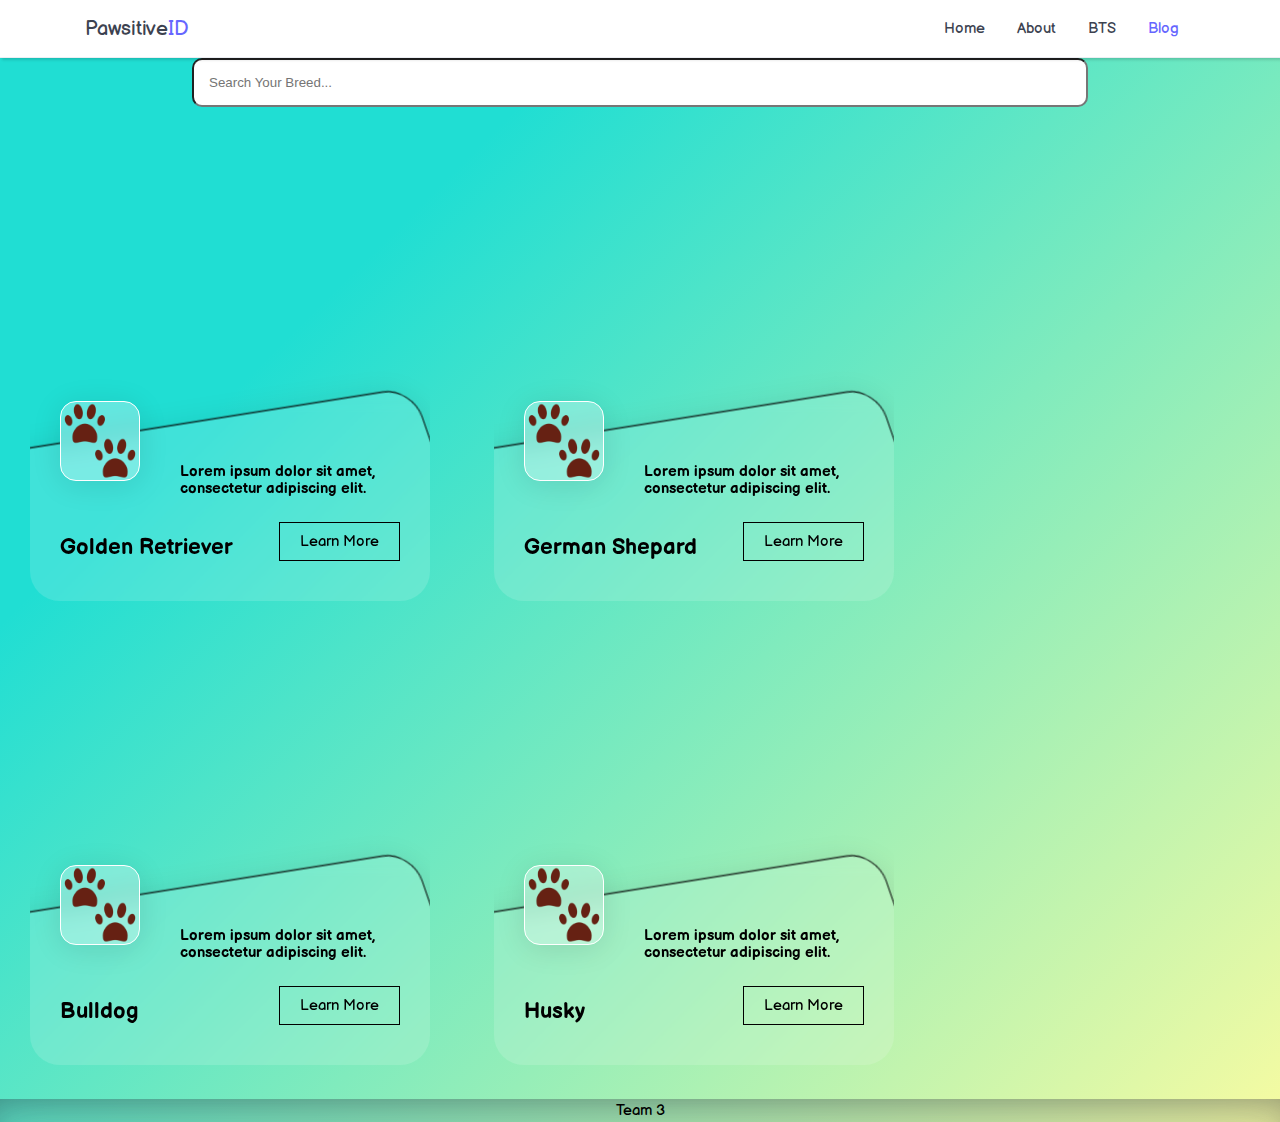
==== blog.html @ 27e43dbf "added favicons and blog page" ====
<!DOCTYPE html>
<html lang="en">

<head>
    <meta charset="UTF-8">
    <meta name="viewport" content="width=device-width, initial-scale=1.0">
    <title>Pawsitive ID</title>

    <!-- =================== FAVICON ==================== -->
    <link rel="apple-touch-icon" sizes="180x180" href="assets/images/favicon/apple-touch-icon.png">
    <link rel="icon" type="image/png" sizes="32x32" href="assets/images/favicon/favicon-32x32.png">
    <link rel="icon" type="image/png" sizes="16x16" href="assets/images/favicon/favicon-16x16.png">
    <link rel="icon" type="android-chrome" sizes="16x16" href="assets/images/favicon/android-chrome-512x512.png">
    <link rel="icon" type="android-chrome" sizes="16x16" href="assets/images/favicon/android-chrome-192x192.png">
    <link rel="manifest" href="assets/images/favicon/site.webmanifest">

    <!-- =================== STYLE SHEET ================== -->
    <link rel="stylesheet" href="main.css">

    <!--==================== UNICONS ====================-->
    <link rel="stylesheet" href="https://unicons.iconscout.com/release/v4.0.8/css/line.css">
    <link rel="stylesheet" href="https://cdnjs.cloudflare.com/ajax/libs/font-awesome/6.4.0/css/all.min.css">
</head>

<body>
    <!--=================== NAVBAR =====================-->
    <nav class="navbar">
        <div class="nav__container">

            <div class="navbar__header">
                <a href="index.html">
                    <h4>Pawsitive<span>ID</span></h4>
                </a>
            </div>

            <div class="navbar__menu" id="open__navbar1">
                <ul class="navbar__nav">
                    <li class="nav__btn"><a href="index.html">Home</a></li>
                    <li class="nav__btn"><a href="about.html">About</a></li>
                    <li class="nav__btn"><a href="bts.html">BTS</a></li>
                    <li class="nav__btn active"><a href="blog.html">Blog</a></li>
                </ul>
            </div>
        </div>
    </nav>


    <!-- ===================== BLOG SECTION ======================= -->
    <div class="blog__container">

        <input type="text" id="searchInput" name="search" placeholder="Search Your Breed...">

        <div class="dog__breeds">

            <div class="blog__dog">
                <img class="dog__profile__img" src="assets/images/home_upload_bg.png" alt="">
                <div class="dog__description__bk"></div>
                <div class="dog__logo">
                    <img src="assets/images/favicon/android-chrome-192x192.png" alt="">
                </div>
                <div class="dog__description">
                    <p>Lorem ipsum dolor sit amet, consectetur adipiscing elit.</p>
                </div>
                <div>
                    <h2 class="dog__name">Golden Retriever</h2>
                </div>
                <div class="btn__dog">
                    <a class="dog__btn" href="#">Learn More</a>
                </div>
            </div>

            <div class="blog__dog">
                <img class="dog__profile__img" src="assets/images/home_dog.png" alt="">
                <div class="dog__description__bk"></div>
                <div class="dog__logo">
                    <img src="assets/images/favicon/android-chrome-192x192.png" alt="">
                </div>
                <div class="dog__description">
                    <p>Lorem ipsum dolor sit amet, consectetur adipiscing elit.</p>
                </div>
                <div>
                    <h2 class="dog__name">German Shepard</h2>
                </div>
                <div class="btn__dog">
                    <a class="dog__btn" href="#">Learn More</a>
                </div>
            </div>

            <div class="blog__dog">
                <img class="dog__profile__img" src="assets/images/home_upload_bg.png" alt="">
                <div class="dog__description__bk"></div>
                <div class="dog__logo">
                    <img src="assets/images/favicon/android-chrome-192x192.png" alt="">
                </div>
                <div class="dog__description">
                    <p>Lorem ipsum dolor sit amet, consectetur adipiscing elit.</p>
                </div>
                <div>
                    <h2 class="dog__name">Bulldog</h2>
                </div>
                <div class="btn__dog">
                    <a class="dog__btn" href="#">Learn More</a>
                </div>
            </div>

            <div class="blog__dog">
                <img class="dog__profile__img" src="assets/images/home_dog.png" alt="">
                <div class="dog__description__bk"></div>
                <div class="dog__logo">
                    <img src="assets/images/favicon/android-chrome-192x192.png" alt="">
                </div>
                <div class="dog__description">
                    <p>Lorem ipsum dolor sit amet, consectetur adipiscing elit.</p>
                </div>
                <div>
                    <h2 class="dog__name">Husky</h2>
                </div>
                <div class="btn__dog">
                    <a class="dog__btn" href="#">Learn More</a>
                </div>
            </div>
            
        </div>

    </div>


    <!-- ===================== FOOTER ============================= -->
    <footer>
        <p>Team 3</p>
    </footer>

    <!-- ============== MAIN JS =============== -->
    <script src="main.js"></script>
</body>

</html>
---- main.css ----
@import url('https://fonts.googleapis.com/css2?family=Balsamiq+Sans:ital,wght@0,400;0,700;1,400;1,700&display=swap');


* {
    box-sizing: border-box;
    padding: 0;
    margin: 0;
}

body {
    font-family: 'Balsamiq Sans', cursive;
    font-size: 0.925rem;
    background-color: #f6fba2;
    background-image: linear-gradient(315deg, #f6fba2 0%, #20ded3 74%);
}

a {
    text-decoration: none;
}

/* ======================= NAVBAR =================== */

.nav__container {
    width: 1170px;
    position: relative;
    margin-left: auto;
    margin-right: auto;
    padding-left: 15px;
    padding-right: 15px;
}

.navbar,
.navbar>.nav__container {
    width: 100%;
    display: flex;
    flex-wrap: wrap;
    align-items: center;
    justify-content: space-between;
}

@media (max-width: 768px) {

    .navbar,
    .navbar>.nav__container {
        display: block;
    }
}

.navbar {
    box-shadow: 0 1px 2px 0 rgba(0, 0, 0, 0.05);
    background-color: #fff;
    padding: 1rem 1.15rem;
    border-bottom: 1px solid #eceef3;
    box-shadow: rgba(0, 0, 0, 0.15) 1.95px 1.95px 2.6px;
}

@media (min-width: 576px) {
    .navbar .nav__container {
        max-width: 540px;
    }
}

@media (min-width: 768px) {
    .navbar .nav__container {
        max-width: 720px;
    }
}

@media (min-width: 992px) {
    .navbar .nav__container {
        max-width: 960px;
    }
}

@media (min-width: 1200px) {
    .navbar .nav__container {
        max-width: 1140px;
    }
}

.navbar .navbar__header {
    display: flex;
    align-items: center;
}

@media (max-width: 768px) {
    .navbar .navbar__header {
        width: 100%;
        display: flex;
        align-items: center;
        justify-content: space-between;
        flex-direction: row-reverse;
    }
}

.navbar .navbar__header .navbar__toggler {
    cursor: pointer;
    border: none;
    display: none;
    outline: none;
}

@media (max-width: 768px) {
    .navbar .navbar__header .navbar__toggler {
        display: block;
    }
}

.navbar .navbar__header .navbar__toggler span {
    height: 2px;
    width: 22px;
    background-color: #929aad;
    display: block;
}

.navbar .navbar__header .navbar__toggler span:not(:last-child) {
    margin-bottom: 0.2rem;
}

.navbar .navbar__header>a {
    font-weight: 500;
    color: #3c4250;
}

.navbar .navbar__menu {
    display: flex;
    align-items: center;
    flex-basis: auto;
    flex-grow: 1;
}

@media (max-width: 768px) {
    .navbar .navbar__menu {
        display: none;
        text-align: center;
    }
}

.navbar .navbar__menu.active {
    display: flex !important;
}

.navbar .navbar__menu .navbar__nav {
    margin-left: auto;
    flex-direction: row;
    display: flex;
    padding-left: 0;
    margin-bottom: 0;
    list-style: none;
}

@media (max-width: 768px) {
    .navbar .navbar__menu .navbar__nav {
        width: 100%;
        display: block;
        border-top: 1px solid #eee;
        margin-top: 1rem;
    }
}

.navbar .navbar__menu .navbar__nav>li>a {
    color: #3c4250;
    text-decoration: none;
    display: inline-block;
    padding: 0.5rem 1rem;
}

.navbar .navbar__menu .navbar__nav>li>a:hover {
    color: #66f;
}

@media (max-width: 768px) {
    .navbar .navbar__menu .navbar__nav>li>a {
        border-bottom: 1px solid #eceef3;
    }
}

.navbar .navbar__menu .navbar__nav>li.active a {
    color: #66f;
}

@media (max-width: 768px) {
    .navbar .navbar__menu .navbar__nav {
        position: relative;
        box-shadow: none;
    }
}

.navbar .navbar__menu .navbar__nav li a {
    color: #3c4250;
    padding: 0.25rem 1rem;
    display: block;
}

.navbar .navbar__menu .navbar__nav>.separator {
    height: 1px;
    width: 100%;
    margin-top: 9px;
    margin-bottom: 9px;
    background-color: #eceef3;
}

.navbar {
    position: relative;
}

.navbar .navbar__header>a span {
    color: #66f;
}

.navbar .navbar__header h4 {
    font-weight: 500;
    font-size: 1.25rem;
}

@media (max-width: 768px) {
    .navbar .navbar__header h4 {
        font-size: 1.05rem;
    }
}

/* ==================== FOOTER ===================== */
footer {
    text-align: center;
    padding: 3px;
    color: #000;
    box-shadow: rgba(50, 50, 93, 0.25) 0px 30px 60px -12px inset,
        rgba(0, 0, 0, 0.3) 0px 18px 36px -18px inset;
}

/* ==================== HOME PAGE ======================= */

.home__container {
    display: flex;
    justify-content: space-evenly;
    height: 100vh;
    /* background-color: #7171fd; */
    /* background-color: #0CE853; */
    /* background-color: #f6fba2;
    background-image: linear-gradient(315deg, #f6fba2 0%, #20ded3 74%); */
    /* background: hsla(224, 56%, 58%, 1);
    background: linear-gradient(90deg, hsla(224, 56%, 58%, 1) 0%, hsla(0, 0%, 80%, 1) 50%, hsla(69, 84%, 76%, 1) 100%);
    background: -moz-linear-gradient(90deg, hsla(224, 56%, 58%, 1) 0%, hsla(0, 0%, 80%, 1) 50%, hsla(69, 84%, 76%, 1) 100%);
    background: -webkit-linear-gradient(90deg, hsla(224, 56%, 58%, 1) 0%, hsla(0, 0%, 80%, 1) 50%, hsla(69, 84%, 76%, 1) 100%);
    filter: progid: DXImageTransform.Microsoft.gradient( startColorstr="#5676D0", endColorstr="#CCCCCC", GradientType=1 ); */
}

.left__container {
    width: 50%;
    justify-content: space-evenly;
    display: flex;
    flex-direction: column;
    /* background-color: #eceef3;    */
}

.home__img {
    display: grid;
    align-items: center;
    justify-content: center;
}

.home__desc {
    display: grid;
    align-items: center;
    text-align: center;
    justify-content: center;
}

.home__desc p {
    padding: 10px;
    border-radius: 5px;
    font-size: 20px;
}

.right__container {
    width: 50%;
    display: flex;
    flex-direction: column;
    align-items: center;
}

.home__title {
    text-align: center;
    margin: 25px;
    margin-top: 40px;
}

.home__title h1 {
    color: #fff;
}

.upload__btn {
    background-color: #3c4250;
    color: white;
    padding: 0.5rem;
    font-family: 'Balsamiq Sans', cursive;
    border-radius: 0.3rem;
    cursor: pointer;
    width: 15%;
    text-align: center;
    cursor: pointer;
}

.upload__btn__div {
    text-align: center;
}

.upload__btn__div span {
    align-items: center;
    text-align: center;
    /* color: #fff; */
}

#file-chosen {
    margin-left: 0.3rem;
    font-family: 'Balsamiq Sans', cursive;
}

.upload__img {
    margin-bottom: 25px;
}

.upload__preview {
    width: 100%;
    padding: 10px;
    border-radius: 10px;
    margin-bottom: 30px;
    background: rgba(255, 255, 255, 0.25);
    box-shadow: 0 8px 32px 0 rgba(31, 38, 135, 0.37);
    backdrop-filter: blur(4px);
    -webkit-backdrop-filter: blur(4px);
    border-radius: 10px;
    border: 1px solid rgba(255, 255, 255, 0.18);
}

.upload__img__bg {
    opacity: 0.7;
}

.result__bar {
    width: auto;
    height: auto;
    padding: 20px;
    margin: 10px;
    box-shadow: rgba(0, 0, 0, 0.25) 0px 54px 55px,
        rgba(0, 0, 0, 0.12) 0px -12px 30px,
        rgba(0, 0, 0, 0.12) 0px 4px 6px,
        rgba(0, 0, 0, 0.17) 0px 12px 13px,
        rgba(0, 0, 0, 0.09) 0px -3px 5px;
    background-color: #fff;
    border-radius: 10px;
}



/* ================ ABOUT PAGE ====================== */

/* .about__container{
    background-color: #f6fba2;
    background-image: linear-gradient(315deg, #f6fba2 0%, #20ded3 74%);    
} */

.about__project {
    color: #000;
    padding: 20px;
}

.about__title {
    text-align: center;
    margin-bottom: 10px;
}

.about__desc {
    padding: 20px 50px 20px 50px;
    /* background: rgba( 255, 255, 255, 0.25 );
    box-shadow: 0 8px 32px 0 rgba( 31, 38, 135, 0.37 );
    backdrop-filter: blur( 4px );
    -webkit-backdrop-filter: blur( 4px );
    border-radius: 10px;
    border: 1px solid rgba( 255, 255, 255, 0.18 ); */
}

.about__team {
    justify-content: center;
    align-items: center;
    margin-top: 25px;
}

.team__card__container {
    display: flex;
    position: relative;
    padding: 20px;
}

.team__left {
    width: 50%;
}

.team__right {
    width: 50%;
}

.team__card {
    display: flex;
    width: 70%;
    background: rgba(255, 255, 255, 0.25);
    box-shadow: 0 8px 32px 0 rgba(31, 38, 135, 0.37);
    backdrop-filter: blur(4px);
    -webkit-backdrop-filter: blur(4px);
    border-radius: 10px;
    border: 1px solid rgba(255, 255, 255, 0.18);
    padding: 10px;
    margin: auto;
    margin-bottom: 10px;
    border: 2px solid;
}

.team__img img {
    border-radius: 50%;
    width: 100px;
    height: 100px;
    border: 1px solid;
    margin-right: 10px;
    margin-left: 10px;
}

.team__specs {
    display: flex;
    flex-direction: column;
    justify-content: center;
    color: #000;
    margin-right: auto;
}

.person__name {
    font-size: 18px;
    margin-bottom: 5px;
}

.person__position {
    font-size: 14px;
    margin-bottom: 5px;
}

.person__quote {
    font-size: 16px;
    margin-bottom: 5px;
}

.person__fav__dog img {
    width: 20px;
    height: 20px;
}

.person__social {
    display: flex;
    flex-direction: column;
    cursor: pointer;
}

.person__social i {
    font-size: 18px;
}

/* ========================= BTS PAGE ======================= */

.pdid__title__space {
    display: flex;
    justify-content: space-evenly;
    padding: 20px;
}

.pdid__title {
    padding-top: 10px;
}

.rep__button {
    /* display: inline-block; */
    color: #fff;
    padding: 1rem;
    border-radius: .5rem;
    font-weight: 500;
    font-size: 18px;
    float: right;
    cursor: pointer;
    width: 200px;
    height: 50px;
    background: rgba(255, 255, 255, 0.3);
    box-shadow: 0 8px 32px 0 rgba(31, 38, 135, 0.37);
    backdrop-filter: blur(20px);
    -webkit-backdrop-filter: blur(20px);
    border-radius: 10px;
    border: 1px solid rgba(255, 255, 255, 0.18);
}

.rep__button--flex {
    display: inline-flex;
    align-items: center;
}

.pdid__btn {
    margin-left: 10px;
}

.pdid__desc__container {
    margin: 30px;
}

.pdid__desc {
    padding: 10px 50px 10px 50px;
    background: rgba(255, 255, 255, 0.3);
    border-radius: 16px;
    box-shadow: 0 4px 30px rgba(0, 0, 0, 0.1);
    backdrop-filter: blur(6.2px);
    -webkit-backdrop-filter: blur(6.2px);
    border: 1px solid rgba(255, 255, 255, 0.92);
}


/* ========================= BLOG SECTION ==================== */
.blog__dog {
    display: inline-block;
    position: relative;
    width: 400px;
    min-width: 400px;
    height: 400px;
    border-radius: 30px;
    overflow: hidden;
    margin: 30px;
}

.dog__profile__img {
    height: 70%;
}

.dog__description__bk {
    background-image: linear-gradient(0deg, #3f5efb, #fc466b);
    background: rgba(255, 255, 255, 0.14);
    border-radius: 16px;
    box-shadow: 0 4px 30px rgba(0, 0, 0, 0.1);
    backdrop-filter: blur(9.9px);
    -webkit-backdrop-filter: blur(9.9px);
    border: 1px solid rgba(255, 255, 255, 0.3);
    border: 1px solid;
    border-radius: 30px;
    position: absolute;
    top: 55%;
    left: -5px;
    height: 65%;
    width: 108%;
    transform: skew(19deg, -9deg);
}

.dog__logo {
    height: 80px;
    width: 80px;
    border-radius: 20px;
    position: absolute;
    bottom: 30%;
    left: 30px;
    overflow: hidden;
    background: rgba(255, 255, 255, 0.3);
    border-radius: 16px;
    box-shadow: 0 4px 30px rgba(0, 0, 0, 0.1);
    backdrop-filter: blur(12.5px);
    -webkit-backdrop-filter: blur(12.5px);
    border: 1px solid rgba(255, 255, 255, 1);
}

.dog__logo img {
    height: 100%;
}

.dog__description {
    position: absolute;
    color: #000;
    font-weight: 900;
    left: 150px;
    bottom: 26%;
}

.dog__btn {
    position: absolute;
    color: #000;
    right: 30px;
    bottom: 10%;
    padding: 10px 20px;
    border: 1px solid #000;
}

.dog__btn:hover {
    transition: all 0.2s ease-in-out;
    transform: scale(1.2);
    cursor: pointer;
    z-index: 10;
}

.dog__name {
    position: absolute;
    color: #000;
    left: 30px;
    bottom: 10%;
}

#searchInput {
    margin-left: 15%;
    margin-bottom: 5%;
    padding: 15px;
    border-radius: 10px;
}

input[type=text] {
    width: 30%;
    -webkit-transition: width 0.15s ease-in-out;
    transition: width 0.15s ease-in-out;
}

/* When the input field gets focus,
		change its width to 100% */
input[type=text] {
    width: 70%;
}
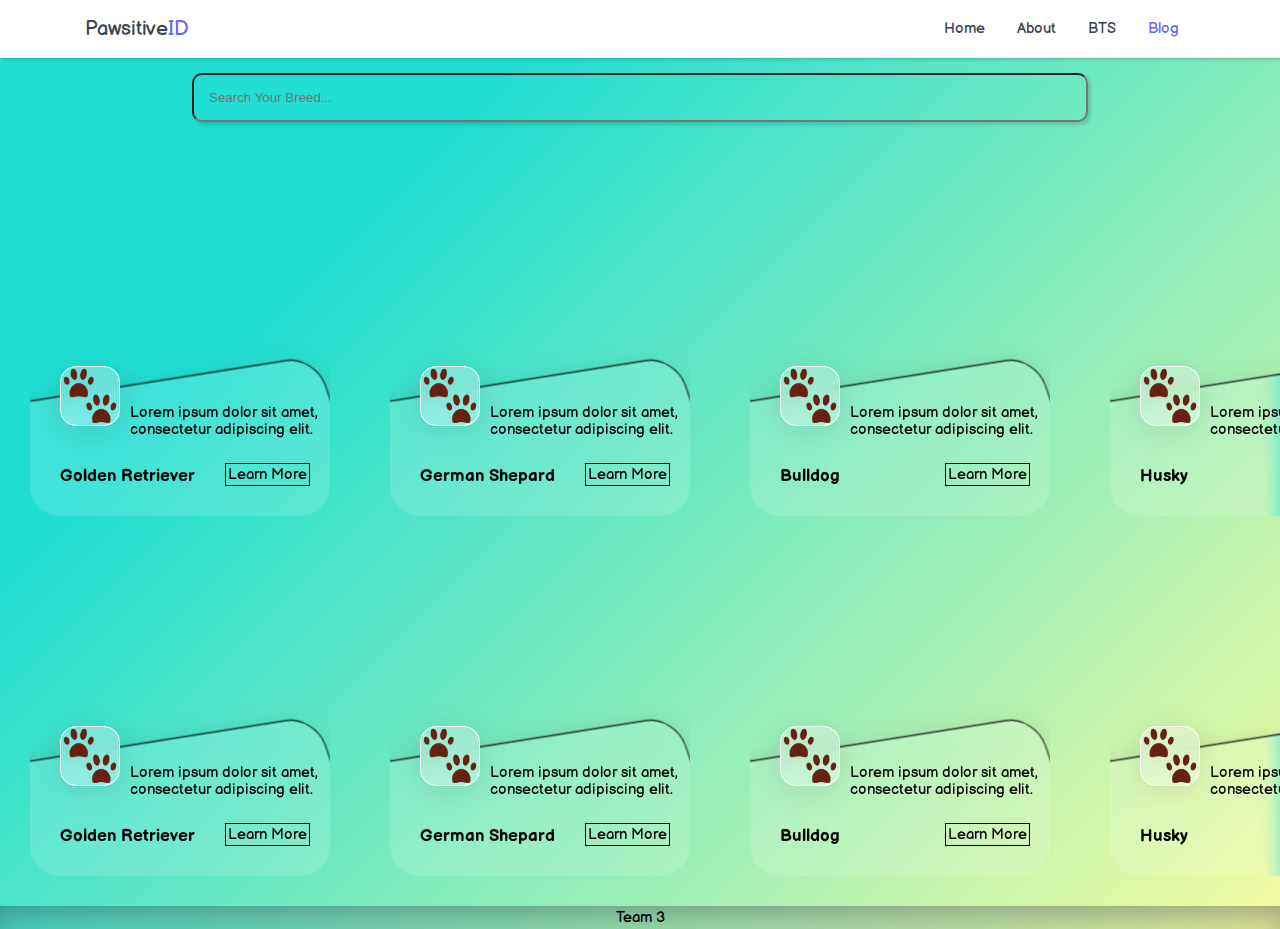
==== commit f819004b: "search bar update" ====
--- a/blog.html
+++ b/blog.html
@@ -62,64 +62,132 @@
                     <p>Lorem ipsum dolor sit amet, consectetur adipiscing elit.</p>
                 </div>
                 <div>
-                    <h2 class="dog__name">Golden Retriever</h2>
-                </div>
-                <div class="btn__dog">
-                    <a class="dog__btn" href="#">Learn More</a>
-                </div>
-            </div>
-
-            <div class="blog__dog">
-                <img class="dog__profile__img" src="assets/images/home_dog.png" alt="">
-                <div class="dog__description__bk"></div>
-                <div class="dog__logo">
-                    <img src="assets/images/favicon/android-chrome-192x192.png" alt="">
-                </div>
-                <div class="dog__description">
-                    <p>Lorem ipsum dolor sit amet, consectetur adipiscing elit.</p>
-                </div>
-                <div>
-                    <h2 class="dog__name">German Shepard</h2>
-                </div>
-                <div class="btn__dog">
-                    <a class="dog__btn" href="#">Learn More</a>
-                </div>
-            </div>
-
-            <div class="blog__dog">
-                <img class="dog__profile__img" src="assets/images/home_upload_bg.png" alt="">
-                <div class="dog__description__bk"></div>
-                <div class="dog__logo">
-                    <img src="assets/images/favicon/android-chrome-192x192.png" alt="">
-                </div>
-                <div class="dog__description">
-                    <p>Lorem ipsum dolor sit amet, consectetur adipiscing elit.</p>
-                </div>
-                <div>
-                    <h2 class="dog__name">Bulldog</h2>
-                </div>
-                <div class="btn__dog">
-                    <a class="dog__btn" href="#">Learn More</a>
-                </div>
-            </div>
-
-            <div class="blog__dog">
-                <img class="dog__profile__img" src="assets/images/home_dog.png" alt="">
-                <div class="dog__description__bk"></div>
-                <div class="dog__logo">
-                    <img src="assets/images/favicon/android-chrome-192x192.png" alt="">
-                </div>
-                <div class="dog__description">
-                    <p>Lorem ipsum dolor sit amet, consectetur adipiscing elit.</p>
-                </div>
-                <div>
-                    <h2 class="dog__name">Husky</h2>
-                </div>
-                <div class="btn__dog">
-                    <a class="dog__btn" href="#">Learn More</a>
-                </div>
-            </div>
-            
+                    <h3 class="dog__name">Golden Retriever</h3>
+                </div>
+                <div class="btn__dog">
+                    <a class="dog__btn" href="#">Learn More</a>
+                </div>
+            </div>
+
+            <div class="blog__dog">
+                <img class="dog__profile__img" src="assets/images/home_dog.png" alt="">
+                <div class="dog__description__bk"></div>
+                <div class="dog__logo">
+                    <img src="assets/images/favicon/android-chrome-192x192.png" alt="">
+                </div>
+                <div class="dog__description">
+                    <p>Lorem ipsum dolor sit amet, consectetur adipiscing elit.</p>
+                </div>
+                <div>
+                    <h3 class="dog__name">German Shepard</h3>
+                </div>
+                <div class="btn__dog">
+                    <a class="dog__btn" href="#">Learn More</a>
+                </div>
+            </div>
+
+            <div class="blog__dog">
+                <img class="dog__profile__img" src="assets/images/home_upload_bg.png" alt="">
+                <div class="dog__description__bk"></div>
+                <div class="dog__logo">
+                    <img src="assets/images/favicon/android-chrome-192x192.png" alt="">
+                </div>
+                <div class="dog__description">
+                    <p>Lorem ipsum dolor sit amet, consectetur adipiscing elit.</p>
+                </div>
+                <div>
+                    <h3 class="dog__name">Bulldog</h3>
+                </div>
+                <div class="btn__dog">
+                    <a class="dog__btn" href="#">Learn More</a>
+                </div>
+            </div>
+
+            <div class="blog__dog">
+                <img class="dog__profile__img" src="assets/images/home_dog.png" alt="">
+                <div class="dog__description__bk"></div>
+                <div class="dog__logo">
+                    <img src="assets/images/favicon/android-chrome-192x192.png" alt="">
+                </div>
+                <div class="dog__description">
+                    <p>Lorem ipsum dolor sit amet, consectetur adipiscing elit.</p>
+                </div>
+                <div>
+                    <h3 class="dog__name">Husky</h3>
+                </div>
+                <div class="btn__dog">
+                    <a class="dog__btn" href="#">Learn More</a>
+                </div>
+            </div>
+
+            <div class="blog__dog">
+                <img class="dog__profile__img" src="assets/images/home_upload_bg.png" alt="">
+                <div class="dog__description__bk"></div>
+                <div class="dog__logo">
+                    <img src="assets/images/favicon/android-chrome-192x192.png" alt="">
+                </div>
+                <div class="dog__description">
+                    <p>Lorem ipsum dolor sit amet, consectetur adipiscing elit.</p>
+                </div>
+                <div>
+                    <h3 class="dog__name">Golden Retriever</h3>
+                </div>
+                <div class="btn__dog">
+                    <a class="dog__btn" href="#">Learn More</a>
+                </div>
+            </div>
+
+            <div class="blog__dog">
+                <img class="dog__profile__img" src="assets/images/home_dog.png" alt="">
+                <div class="dog__description__bk"></div>
+                <div class="dog__logo">
+                    <img src="assets/images/favicon/android-chrome-192x192.png" alt="">
+                </div>
+                <div class="dog__description">
+                    <p>Lorem ipsum dolor sit amet, consectetur adipiscing elit.</p>
+                </div>
+                <div>
+                    <h3 class="dog__name">German Shepard</h3>
+                </div>
+                <div class="btn__dog">
+                    <a class="dog__btn" href="#">Learn More</a>
+                </div>
+            </div>
+
+            <div class="blog__dog">
+                <img class="dog__profile__img" src="assets/images/home_upload_bg.png" alt="">
+                <div class="dog__description__bk"></div>
+                <div class="dog__logo">
+                    <img src="assets/images/favicon/android-chrome-192x192.png" alt="">
+                </div>
+                <div class="dog__description">
+                    <p>Lorem ipsum dolor sit amet, consectetur adipiscing elit.</p>
+                </div>
+                <div>
+                    <h3 class="dog__name">Bulldog</h3>
+                </div>
+                <div class="btn__dog">
+                    <a class="dog__btn" href="#">Learn More</a>
+                </div>
+            </div>
+
+            <div class="blog__dog">
+                <img class="dog__profile__img" src="assets/images/home_dog.png" alt="">
+                <div class="dog__description__bk"></div>
+                <div class="dog__logo">
+                    <img src="assets/images/favicon/android-chrome-192x192.png" alt="">
+                </div>
+                <div class="dog__description">
+                    <p>Lorem ipsum dolor sit amet, consectetur adipiscing elit.</p>
+                </div>
+                <div>
+                    <h3 class="dog__name">Husky</h3>
+                </div>
+                <div class="btn__dog">
+                    <a class="dog__btn" href="#">Learn More</a>
+                </div>
+            </div>
+
         </div>
 
     </div>
@@ -132,6 +200,10 @@
 
     <!-- ============== MAIN JS =============== -->
     <script src="main.js"></script>
+
+    <!-- ============== SEARCH BREED JS =============== -->
+    <script src="search_breed.js"></script>
+
 </body>
 
 </html>--- a/main.css
+++ b/main.css
@@ -221,6 +221,7 @@
 
 /* ==================== FOOTER ===================== */
 footer {
+    bottom: 0;
     text-align: center;
     padding: 3px;
     color: #000;
@@ -518,12 +519,17 @@
 
 
 /* ========================= BLOG SECTION ==================== */
+.dog__breeds{
+    display: grid;
+    grid-template-columns: repeat(4, 1fr);
+}
+
 .blog__dog {
     display: inline-block;
     position: relative;
-    width: 400px;
-    min-width: 400px;
-    height: 400px;
+    width: 300px;
+    min-width: 300px;
+    height: 300px;
     border-radius: 30px;
     overflow: hidden;
     margin: 30px;
@@ -552,8 +558,8 @@
 }
 
 .dog__logo {
-    height: 80px;
-    width: 80px;
+    height: 60px;
+    width: 60px;
     border-radius: 20px;
     position: absolute;
     bottom: 30%;
@@ -574,17 +580,17 @@
 .dog__description {
     position: absolute;
     color: #000;
-    font-weight: 900;
-    left: 150px;
+    font-weight: 500;
+    left: 100px;
     bottom: 26%;
 }
 
 .dog__btn {
     position: absolute;
     color: #000;
-    right: 30px;
+    right: 20px;
     bottom: 10%;
-    padding: 10px 20px;
+    padding: 2px 2px;
     border: 1px solid #000;
 }
 
@@ -603,10 +609,13 @@
 }
 
 #searchInput {
+    margin-top: 15px;
     margin-left: 15%;
     margin-bottom: 5%;
     padding: 15px;
     border-radius: 10px;
+    background-color: transparent;
+    box-shadow: rgba(0, 0, 0, 0.15) 2.4px 2.4px 3.2px;
 }
 
 input[type=text] {
